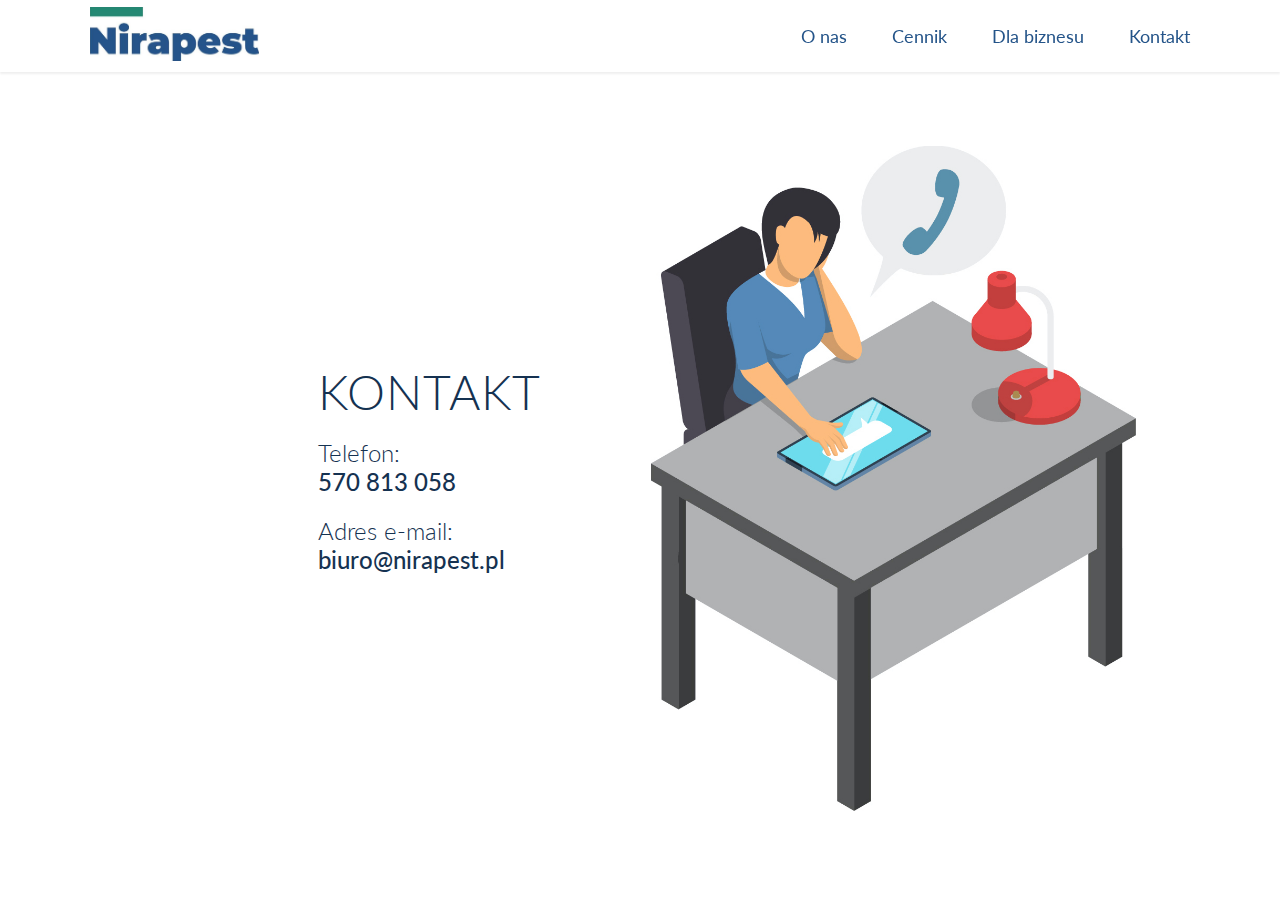
==== public_html/kontakt.html @ 09299b8d "first commit" ====
<!DOCTYPE html>
<lang="pl">

  <head>
    <!-- Global site tag (gtag.js) - Google Analytics -->
    <script async src="https://www.googletagmanager.com/gtag/js?id=UA-158955845-1"></script>
    <script>
      window.dataLayer = window.dataLayer || [];

      function gtag() {
        dataLayer.push(arguments);
      }
      gtag('js', new Date());
      gtag('config', 'UA-158955845-1');
    </script>

    <meta charset="utf-8">

    <title>Zamów Odpluskwianie - Skontaktuj Się z Nami</title>
    <meta name="keywords"
      content="deratyzacja, dezynsekcja, dezynfekcja, warszawa, odpluskwianie, odkomarzanie, odszczurzanie, ozonowanie, opryskiwanie, zamgławianie, karaluchy, prusaki, pluskwy, komary, mole, muchy" />

    <meta name="viewport" content="width=device-width, initial-scale=1, minimum-scale=1" />
    <link rel="stylesheet" type="text/css" href="resources/css/style.css" />
    <link rel="stylesheet" type="text/css" href="resources/css/media-queries.css" />
    <link rel="stylesheet" type="text/css" href="resources/css/contact-style.css" />
    <link href="https://fonts.googleapis.com/css?family=Lato:300,400,700&display=swap" rel="stylesheet" />

    <link rel="apple-touch-icon" sizes="180x180" href="/apple-touch-icon.png">
    <link rel="icon" type="image/png" sizes="32x32" href="/favicon-32x32.png">
    <link rel="icon" type="image/png" sizes="16x16" href="/favicon-16x16.png">
    <link rel="manifest" href="/site.webmanifest">
    <link rel="mask-icon" href="/safari-pinned-tab.svg" color="#5bbad5">
    <meta name="msapplication-TileColor" content="#da532c">
    <meta name="theme-color" content="#ffffff">

  </head>

  <header>
    <nav>
      <a href="index.html"><img src="resources/img/nirapest-logo.jpg" alt="logo-nirapest" class="logo" /></a>
      <div class="menu-wrapper">
        <a href="index.html" class="nav-btn">O nas</a>
        <a href="cennik.html" class="nav-btn">Cennik</a>
        <a href="cennik.html" class="nav-btn">Dla biznesu</a>
        <a href="kontakt.html" class="nav-btn">Kontakt</a>
      </div>
      <img src="resources/img/menu-icon.png" class="menu-btn" alt="menu-icon">
      </img>
    </nav>
    <div class="mobile-nav">
      <a href="index.html" class="mobile-nav-btn">O nas</a>
      <a href="cennik.html" class="mobile-nav-btn">Cennik</a>
      <a href="cennik.html" class="mobile-nav-btn">Dla biznesu</a>
      <a href="kontakt.html" class="mobile-nav-btn">Kontakt</a>
    </div>

  </header>

  <body>
    <div class="contact-row">
      <div class="details-column">
        <h1>Kontakt</h1>
        <span class="detail-name">Telefon:</span>
        <span class="detail-data">570 813 058</span>
        <span class="detail-name">Adres e-mail:</span>
        <span class="detail-data">biuro@nirapest.pl</span>
      </div>
      <div class="contact-graphic">
        <img src="resources/img/contact-image.jpg" alt="contact-image">
      </div>
    </div>
    <script src="resources/js/app.js"></script>
  </body>
---- public_html/resources/css/style.css ----
/*------------------------*/
/*GLOBAL SETUP*/
/*------------------------*/

/* #245489 - navy */

/* #248972 */

* {
  margin: 0px;
  padding: 0px;
  box-sizing: border-box;
  /* border-color: aqua;
  border-style: solid;
  border-width: 1px; */
}

html {
  background-color: #ffffff;
  color: #153251;
  font-family: "Lato", "Arial", sans-serif;
  font-size: 20px;
  font-weight: 300;
  text-rendering: optimizeLegibility;
}

/*------------------------*/
/*HEADINGS*/
/*------------------------*/

h1,
h2 {
  font-weight: 300;
  text-transform: uppercase;
}

h1 {
  color: #153251;
  font-size: 240%;
  word-spacing: 4px;
  letter-spacing: 1px;
  margin: 0;
}

h2 {
  display: block;
  font-size: 180%;
  word-spacing: 2px;
  text-align: center;
  letter-spacing: 0.5px;
}

h3 {
  font-weight: 400;
  font-size: 110%;
  margin: 7px 0;
}

h4 {
  display: inline-block;
  line-height: 32px;
  vertical-align: middle;
  padding-left: 2%;
  font-weight: 400;
}
h2:after {
  display: block;
  height: 2px;
  background-color: #248972;
  content: " ";
  width: 100px;
  margin: 30px auto 30px auto;
}

/*------------------------*/
/*REUSABLES*/
/*------------------------*/

.long-copy {
  line-height: 145%;
  width: 60%;
  margin-left: 20%;
}

/*------------------------*/
/*NAV BAR*/
/*------------------------*/

nav {
  display: flex;
  justify-content: space-between;
  align-items: center;
  height: 8vh;
  width: 100%;
  position: fixed;
  overflow: hidden;
  top: 0;
  background-color: rgba(255, 255, 255, 0.98);
  box-shadow: 0 2px 2px #efefef;
}

nav img {
  height: 6vh;
  margin-left: 7vw;
}

.menu-wrapper {
  margin-right: 7vw;
  font-size: 90%;
}

.nav-btn {
  margin-left: 40px;
  text-decoration: none;
  color: #245489;
  font-weight: 400;
}

.nav-btn {
  padding-bottom: 2px;
  border-bottom: 2px solid transparent;
  transition: border-bottom-color 0.3s;
}

.nav-btn:hover,
.nav-btn:active {
  border-bottom-color: #248972;
}

/*---HEADER---*/

.header-row {
  display: flex;
  margin: 12vh 7vw 30px 7vw;
  height: 88vh;
  align-items: center;
  justify-content: space-between;
}

.motto-column {
  display: flex;
  flex-direction: column;
  align-items: flex-start;
  justify-content: space-around;
  max-width: 48%;
}

.contact-btn {
  text-decoration: none;
  padding: 7px 30px;
  margin: 20px 0 0 0;
  border: 2px solid #248972;
  border-radius: 17px;
  color: #fff;
  background-color: #248972;
  transition: border-color 0.3s;
  transition: background-color 0.3s;
}

.contact-btn:hover {
  background-color: #1b6553;
  border-color: #1b6553;
}

.header-image {
  object-fit: contain;
  overflow: hidden;
  max-width: 48%;
  max-height: 90%;
}

/*---OUR SERVICES---*/

.services-section {
  display: block;
  text-align: justify;
}

.services-row {
  display: flex;
  margin: 40px 7vw;
  justify-content: space-between;
  flex-wrap: wrap;
  /* border: 1px solid #245489; */
}

.service-column {
  /* display: inline-block;
  vertical-align: middle; */
  /* height: 100%;
  width: 30%; */
  /* margin: 0;
  padding: 0; */
  max-width: 31%;
  /* border: 1px solid #245489; */
}

.service-column img {
  height: 60px;
  width: auto;
}

/*---FEATURES---*/

.features-row {
  display: flex;
  flex-wrap: wrap;
  margin: 0 7vw;
  justify-content: space-between;
  align-items: stretch;
}

.features-column {
  text-align: justify;
  max-width: 49%;
  margin: 0 0 20px 0;
  padding: 30px;
  box-shadow: 0 6px 10px rgba(0, 0, 0, 0.08), 0 0 6px rgba(0, 0, 0, 0.05);
}

.feature-icon {
  display: inline-block;
  height: 30px;
  width: auto;
  vertical-align: middle;
}

.features-column p {
  margin: 10px 0 0 0;
}

/*---HOW IT WORKS---*/

.how-it-works-section {
  margin-top: 40px;
}

.how-it-works-row {
  display: flex;
  justify-content: space-between;
  margin: 0 7vw auto 7vw;
  padding-bottom: 40px;
}

.how-it-works-graphic {
  max-width: 49%;
}

.how-it-works-row img {
  height: 100%;
  width: 100%;
  padding-left: 10%;
}

.steps-column {
  display: flex;
  flex-direction: column;
  justify-content: flex-start;
  align-content: flex-start;
  max-width: 49%;
}

.step {
  padding: 0 10% 0 0;
  margin: 0 0 14px 0;
}

.step div {
  display: inline-block;
  vertical-align: middle;
  width: 40px;
  height: 40px;
  margin: 0;
  padding: 0;
  font-size: 18px;
  color: #248972;
  border: 1px solid #248972;
  border-radius: 20px;
  line-height: 40px;
  text-align: center;
}

.step p {
  display: inline-block;
  font-size: 18px;
  margin-left: 4px;
  text-align: justify;
  max-width: 70%;
  vertical-align: middle;
}

/*---FOOTER---*/

footer {
  height: 16vh;
  margin-top: 50px;
  background-color: #245489;
  color: white;
}

.footer-logo {
  height: 6vh;
  margin-top: 1vh;
  margin-left: 7vw;
}

/*---MOBILE--*/
.mobile-nav {
  display: none;
  flex-direction: column;
  justify-content: space-around;
  align-content: center;
  margin: 18vh 0 10vh 0;
  height: 72vh;
}

.mobile-nav-btn {
  display: inline;
  text-decoration: none;
  font-size: 140%;
  color: #245489;
  font-weight: 400;
  text-align: center;
  margin: 0 auto 0 auto;
}

.menu-btn {
  width: auto;
  height: 4vh;
  margin: 2vh 7vw 2vh 0;
}

ion-icon {
  color: #248972;
  height: 30vh;
  width: 30vh;
  margin: 50px 0 0 50px;
}
---- public_html/resources/css/media-queries.css ----
@media only screen and (max-width: 414px) {
  h1 {
    font-size: 150%;
  }

  h2 {
    font-size: 140%;
  }

  .header-image {
    display: none;
  }

  .services-row {
    margin: 40px 7vw 0 7vw;
  }


  .service-column {
    max-width: 100%;
    margin-bottom: 30px;
  }

  .features-column {
    max-width: 100%;
  }

  .how-it-works-row img {
    display: none;
  }

  .steps-column {
    max-width: 100%;
  }

  .step {
    max-width: 100%;
  }

  .steps-column p {
    max-width: none;
  }

}

/* @media only screen and (max-width: 520px) {

  .contact-row {
    justify-content: flex-start;
    background-color: green;
  }

  .details-column {
    width: 100%;
    background-color: gray;
  }

  .contact-image {
    display: none;
  }
} */

@media only screen and (min-width: 730px) {

  .menu-btn {
    display: none;
  }
}

@media only screen and (max-width: 550px) {
  .contact-graphic {
    display: none;
  }
}

@media only screen and (max-width: 730px) {

  .menu-wrapper {
    display: none;
  }

  .long-copy {
    margin: 0 7vw 0 7vw;
    width: auto;
  }

  .contact-row {
    justify-content: center;
  }

  .details-column {
    margin: 0 auto 0 0 !important;
    max-width: 100% !important;
  }

}

@media only screen and (max-width: 950px) {
  .header-image {
    display: none;
  }


  .how-it-works-image {
    display: none;
  }

  .steps-column {
    max-width: 100%;
  }

  .step {

    max-width: 100%;
  }

  .step p {
    max-width: 80%;
  }
}

@media only screen and (max-width: 1150px) {
  .header-row {
    height: auto;
    margin-bottom: 50px;
  }

}
---- public_html/resources/css/contact-style.css ----
.contact-row {
  display: flex;
  flex-direction: row;
  justify-content: space-between;
  align-content: flex-start;
  height: auto;
  margin: 16vh 7vw 0 7vw;
  max-height: 84vh;
  padding-bottom: 40px;
  /* background-color: dodgerblue; */
}

.details-column {
  display: flex;
  flex-direction: column;
  justify-content: center;
  max-width: 49%;
  margin: 0 10% 0 auto;
  /* background-color: darkviolet; */
}

.details-column h1 {
  margin-bottom: 8%;
}

.details-column span {
  font-size: 120%;
}

.detail-data {
  margin-bottom: 20px;
  font-weight: 500;
}

.contact-graphic {
  width: 49%;
}

.contact-graphic img {
  object-fit: contain;
  object-position: left;
  overflow: hidden;
  width: 100%;
  height: 100%;
  padding-right: 10%;
}
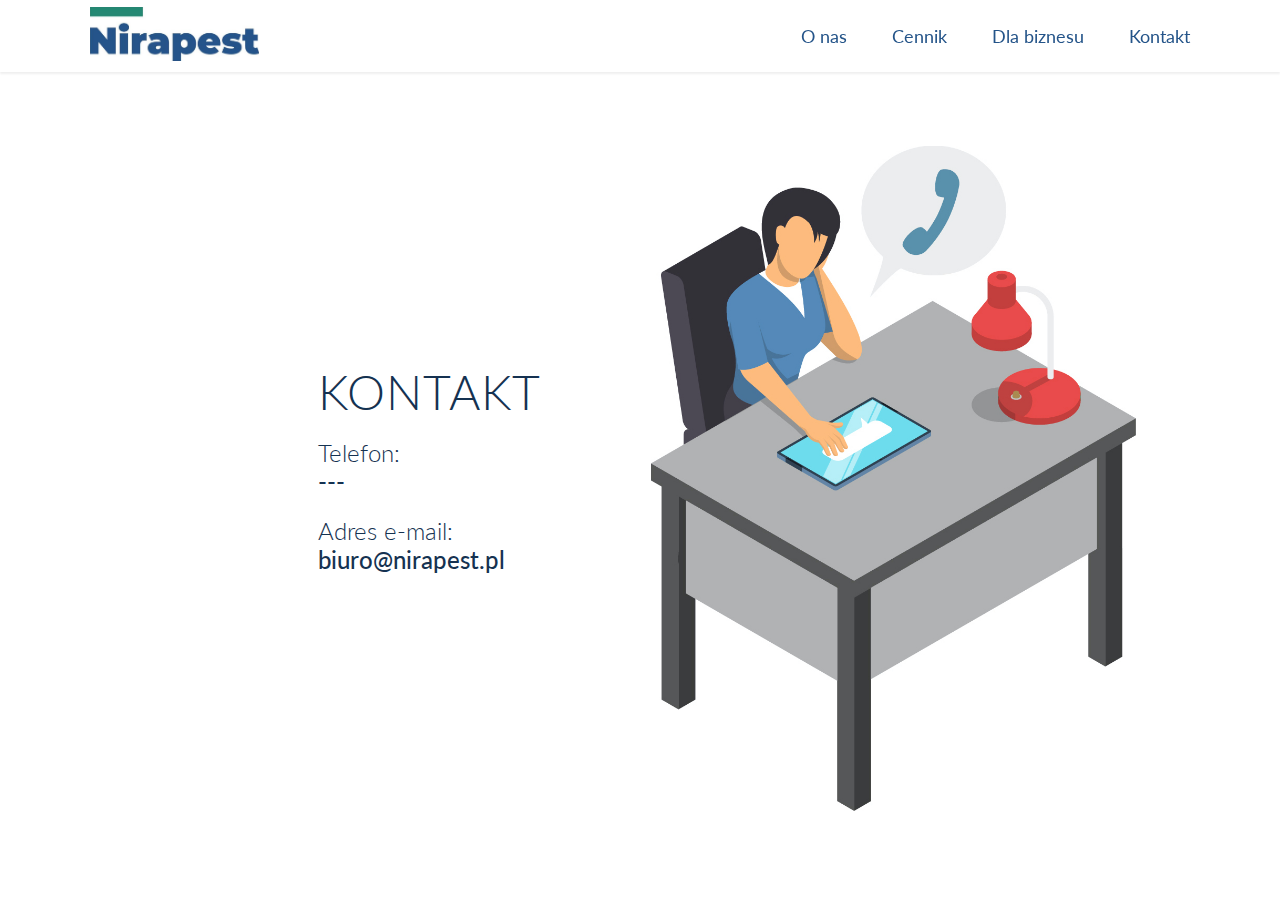
==== commit 85ca147f: "minor changes" ====
--- a/public_html/kontakt.html
+++ b/public_html/kontakt.html
@@ -62,7 +62,7 @@
       <div class="details-column">
         <h1>Kontakt</h1>
         <span class="detail-name">Telefon:</span>
-        <span class="detail-data">570 813 058</span>
+        <span class="detail-data">---</span>
         <span class="detail-name">Adres e-mail:</span>
         <span class="detail-data">biuro@nirapest.pl</span>
       </div>
